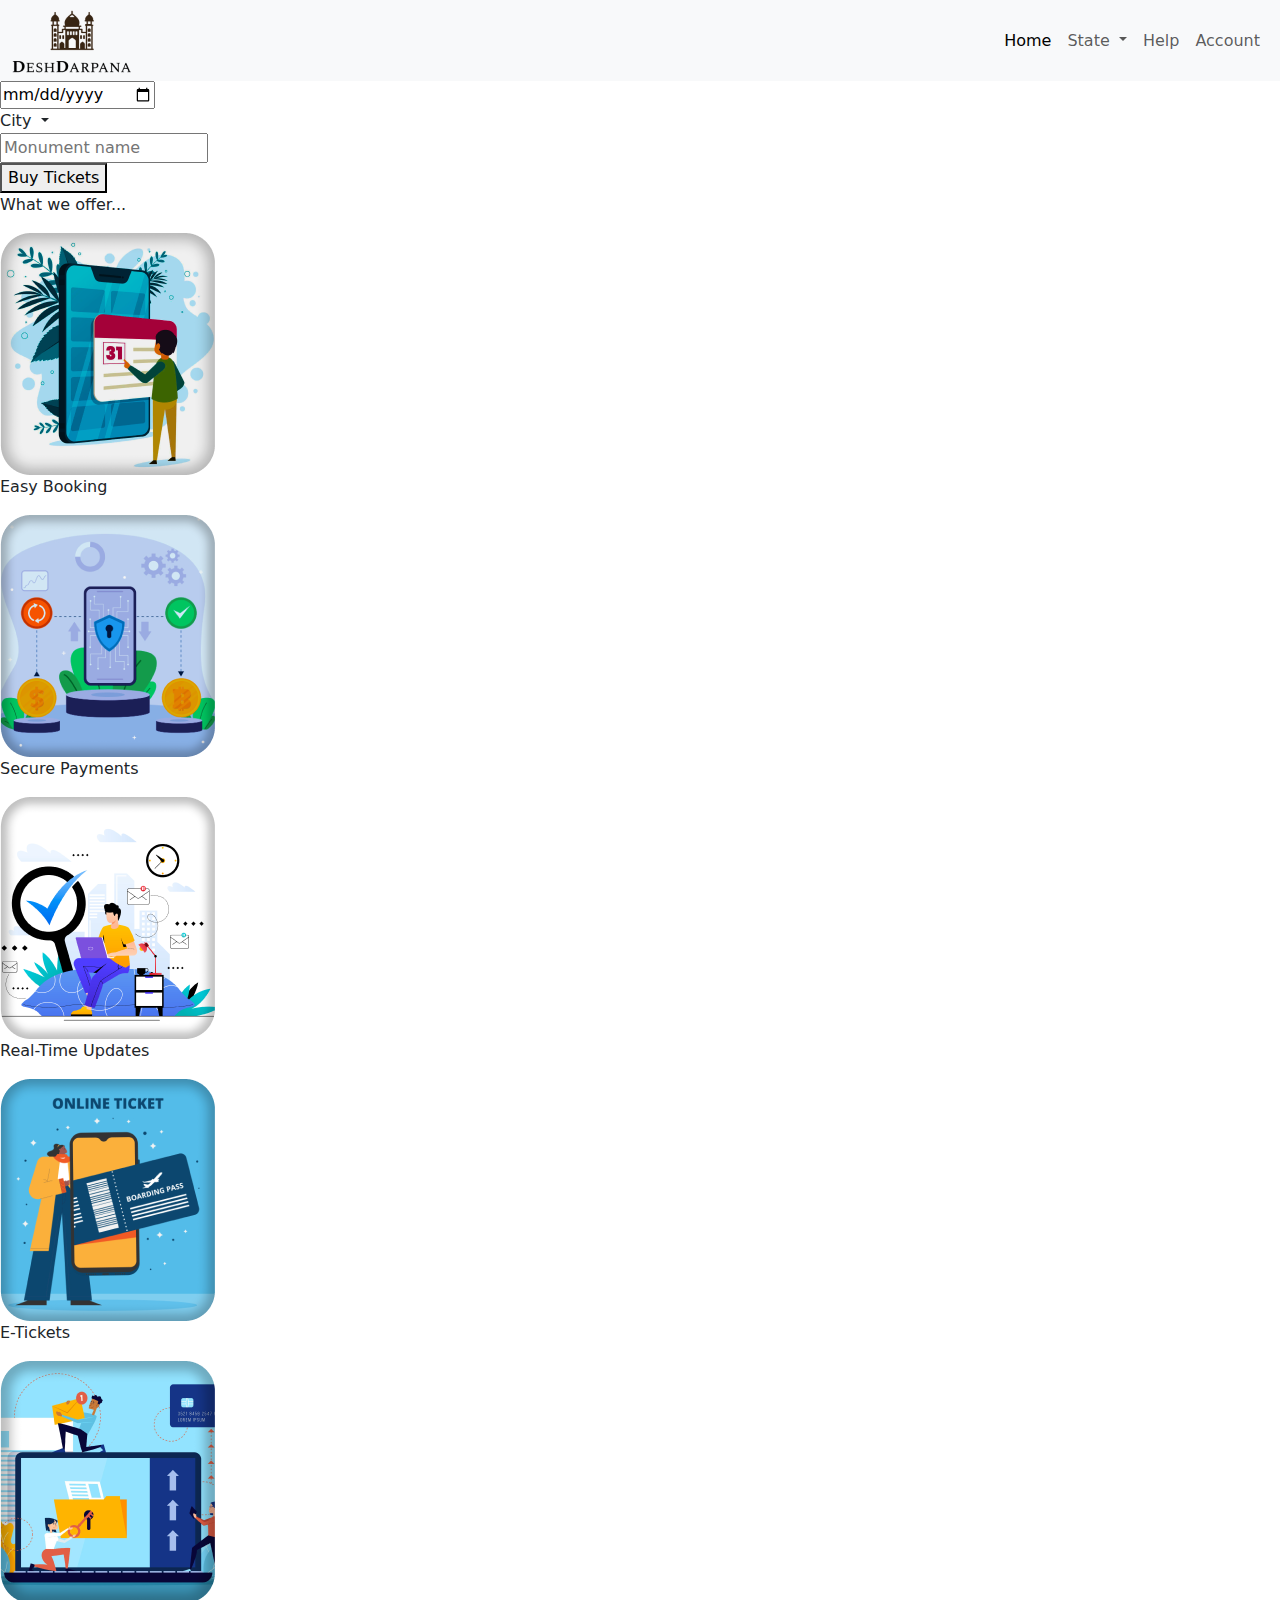
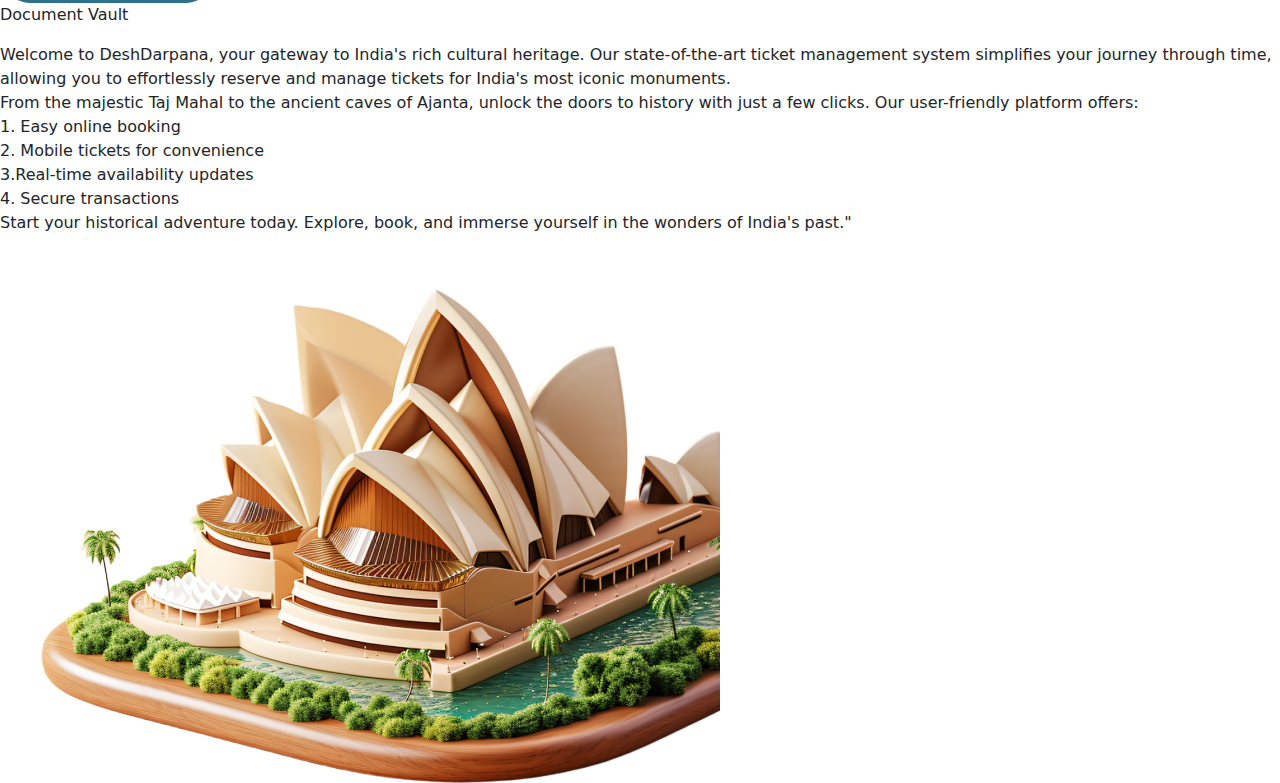
==== landing.html @ 2c756ef4 "index file changed" ====
<!DOCTYPE html>
<html lang="en">

<head>
    <meta charset="UTF-8" />
    <meta name="viewport" content="width=device-width, initial-scale=1.0" />
    <title>main-page</title>
    <link rel="icon" href="/logo.png" />
    <link rel="stylesheet" href="style2.css" />
    <link href="https://cdn.jsdelivr.net/npm/bootstrap@5.3.3/dist/css/bootstrap.min.css" rel="stylesheet"
        integrity="sha384-QWTKZyjpPEjISv5WaRU9OFeRpok6YctnYmDr5pNlyT2bRjXh0JMhjY6hW+ALEwIH" crossorigin="anonymous" />
</head>

<body>
    <nav class="navbar navbar-expand-lg bg-body-tertiary">
        <div class="container-fluid">
            <div class="first">
                <a class="navbar-brand" href="#"><img src="logo.png" alt="" /></a>
                <button class="navbar-toggler" type="button" data-bs-toggle="collapse"
                    data-bs-target="#navbarNavDropdown" aria-controls="navbarNavDropdown" aria-expanded="false"
                    aria-label="Toggle navigation">
                    <span class="navbar-toggler-icon"></span>
                </button>
            </div>

            <div class="second">
                <div class="collapse navbar-collapse" id="navbarNavDropdown">
                    <ul class="navbar-nav">
                        <li class="nav-item">
                            <a class="nav-link active" aria-current="page" href="index.html">Home</a>
                        </li>
                        <li class="nav-item dropdown">
                            <a class="nav-link dropdown-toggle" href="#" role="button" data-bs-toggle="dropdown"
                                aria-expanded="false">
                                State
                            </a>
                            <ul class="dropdown-menu">
                                <li><a class="dropdown-item" href="#">Rajasthan</a></li>
                                <li><a class="dropdown-item" href="#">Delhi</a></li>
                                <li><a class="dropdown-item" href="#">Uttar Pradesh</a></li>
                                <li><a class="dropdown-item" href="#">Punjab</a></li>
                                <li><a class="dropdown-item" href="#">Gujarat</a></li>
                            </ul>
                        </li>
                        <li class="nav-item">
                            <a class="nav-link" href="#">Help</a>
                        </li>
                        <li class="nav-item">
                            <a class="nav-link" href="#">Account</a>
                        </li>
                    </ul>
                </div>
            </div>
        </div>
    </nav>

    <div class="outer">

        <div class="outer-box">
            <div class="box">
                <div class="date">
                    <form action=" ">
                        <input type="date" id="Date" name="Date" />
                    </form>
                </div>

                <div class="city">
                    <li class="nav-item dropdown">
                        <a class="nav-link dropdown-toggle" href="#" role="button" data-bs-toggle="dropdown"
                            aria-expanded="false">
                            City
                        </a>
                        <ul class="dropdown-menu">
                            <li><a class="dropdown-item" href="#">Jaipur</a></li>
                            <li><a class="dropdown-item" href="#">Bihar</a></li>
                            <li><a class="dropdown-item" href="#">Allahbadh</a></li>
                            <li><a class="dropdown-item" href="#">alwar</a></li>
                            <li><a class="dropdown-item" href="#">surat</a></li>
                        </ul>
                    </li>
                </div>

                <div class="input">
                    <input type="search" name="Monument name" id="" placeholder="Monument name" />
                </div>

                <div class="buy">
                    <button type="button">Buy Tickets</button>
                </div>
            </div>
        </div>

        <div class="offer">
            <p>What we offer...</p>
            <div class="divs">
                <div class="div"><img src="div-1.png" alt="" />
                    <p>Easy Booking</p>
                </div>
                <div class="div"><img src="div-2.png" alt="" />
                    <p>Secure Payments</p>
                </div>
                <div class="div"><img src="div-3.png" alt="" />
                    <p>Real-Time Updates</p>
                </div>
                <div class="div"><img src="div-4.png" alt="" />
                    <p>E-Tickets</p>
                </div>
                <div class="div"><img src="div-5.png" alt="" />
                    <p>Document Vault</p>
                </div>
            </div>

        </div>
    </div>

    <div class="second-outer">
        <p>Welcome to DeshDarpana, your gateway to India's rich cultural heritage. Our state-of-the-art ticket management system simplifies your journey through time, allowing you to effortlessly reserve and manage tickets for India's most iconic monuments. <br>
            From the majestic Taj Mahal to the ancient caves of Ajanta, unlock the doors to history with just a few clicks. Our user-friendly platform offers: <br>1. Easy online booking <br>2. Mobile tickets for convenience <br>3.Real-time availability updates <br>4. Secure transactions <br>Start your historical adventure today. Explore, book, and immerse yourself in the wonders of India's past."
        </p>
        <!-- <div class="lotus"></div> -->
         <img  src="lotus temple.png" alt="">

    </div>

    <div class="app">
       <div id="card">

       </div>
    </div>

    <script src="https://cdn.jsdelivr.net/npm/bootstrap@5.3.3/dist/js/bootstrap.bundle.min.js"
        integrity="sha384-YvpcrYf0tY3lHB60NNkmXc5s9fDVZLESaAA55NDzOxhy9GkcIdslK1eN7N6jIeHz"
        crossorigin="anonymous"></script>
    <script src="index.js"></script>
</body>

</html>
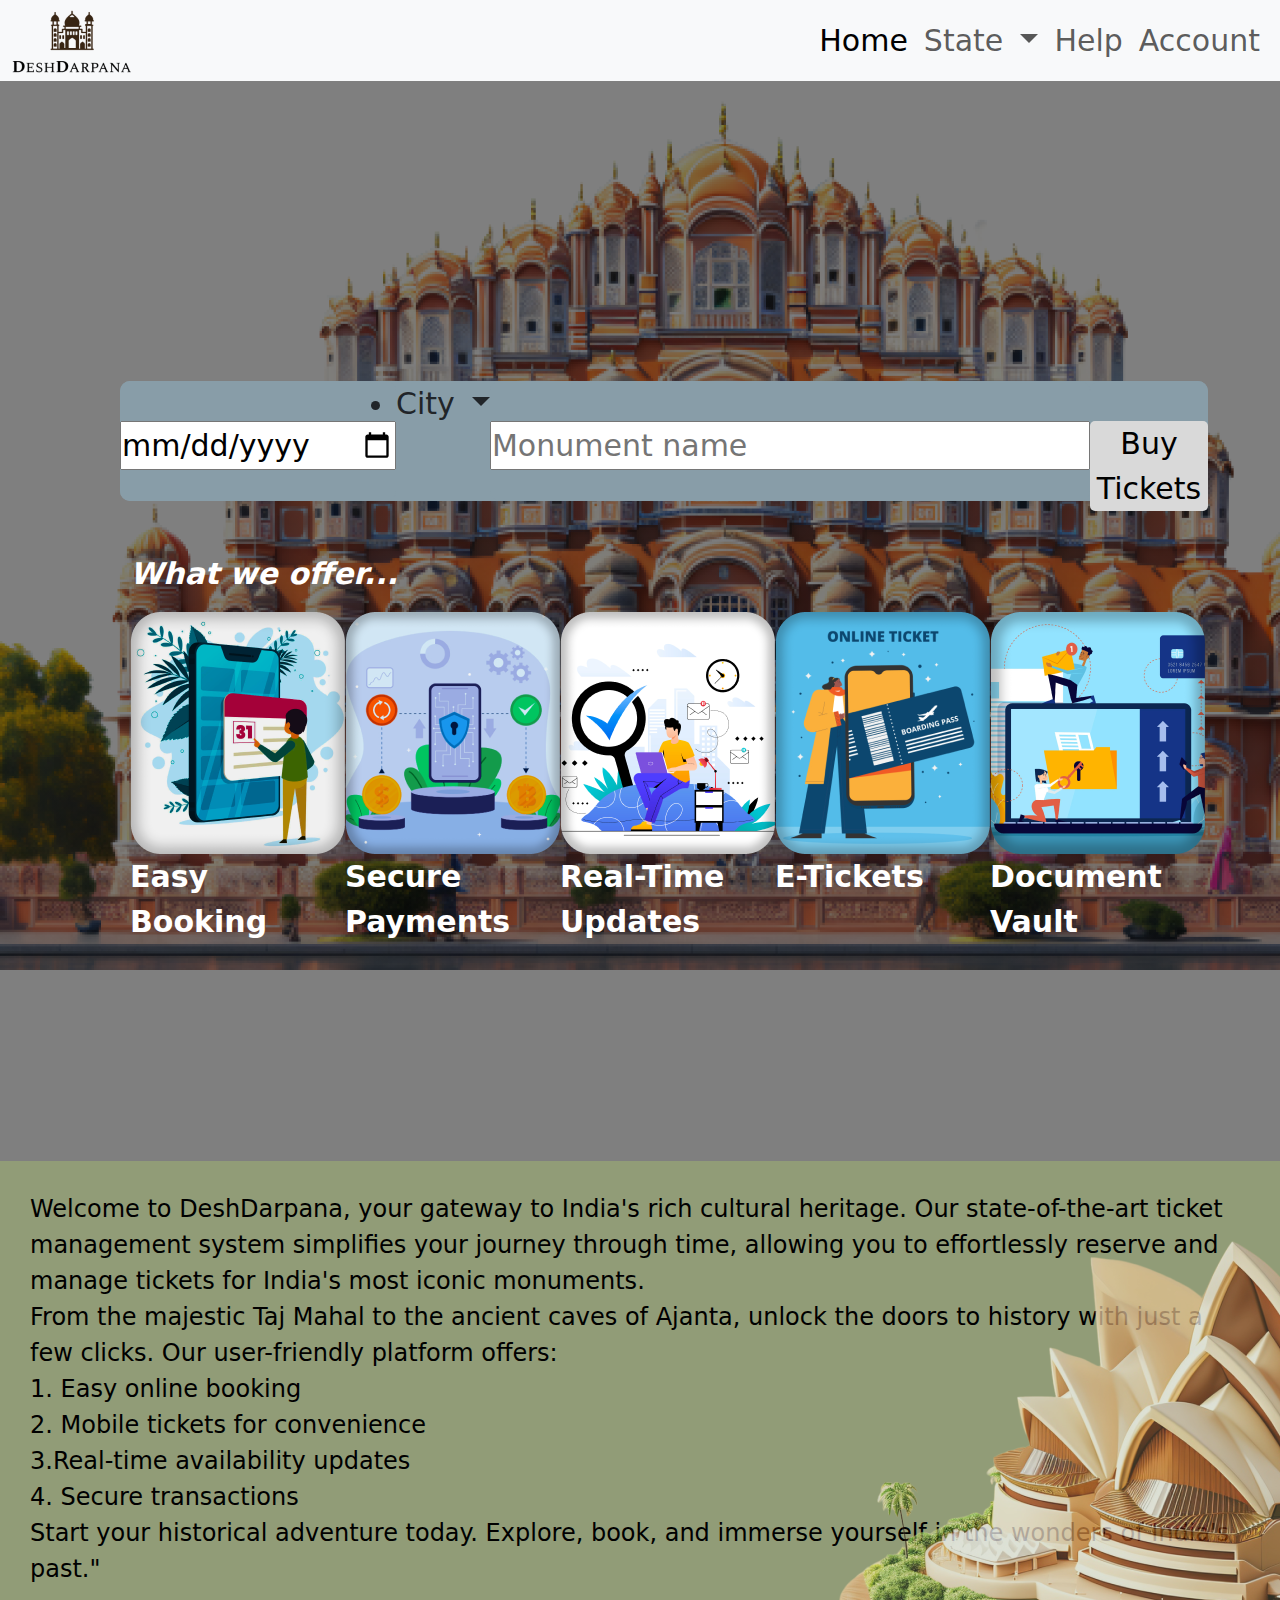
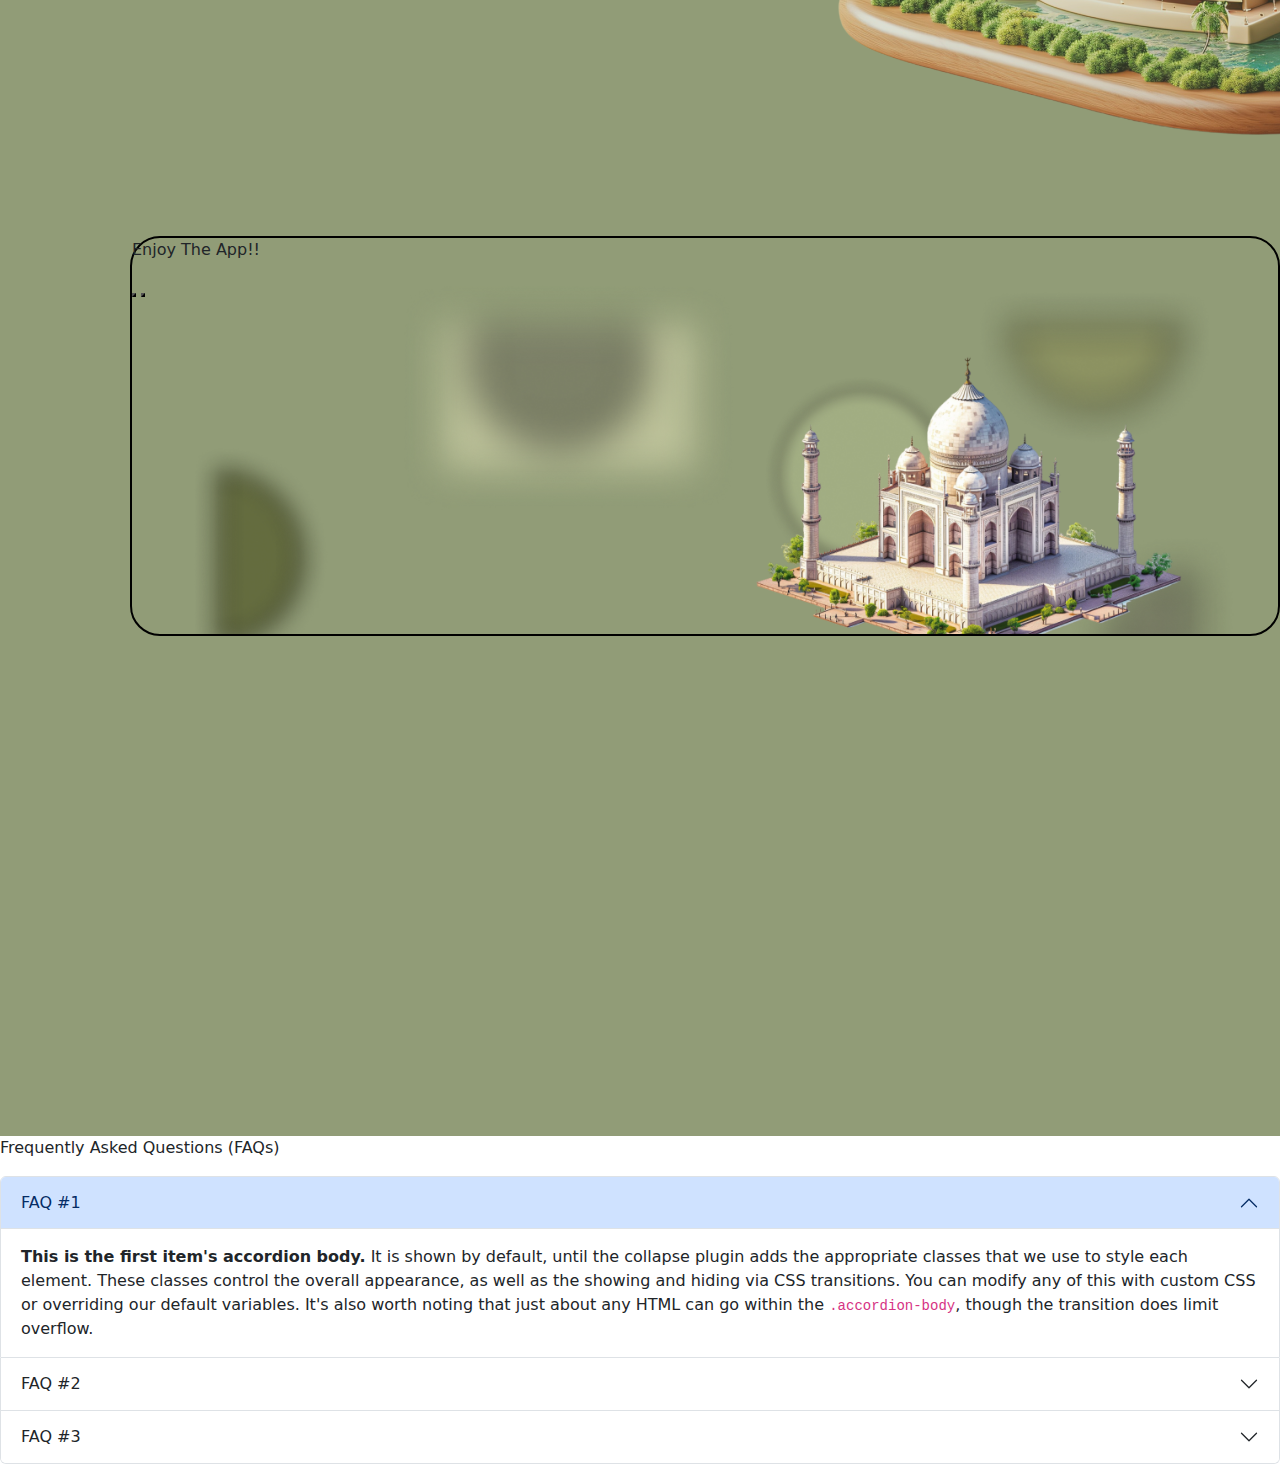
==== commit 89753bf3: "html added" ====
--- a/landing.html
+++ b/landing.html
@@ -114,18 +114,91 @@
     </div>
 
     <div class="second-outer">
-        <p>Welcome to DeshDarpana, your gateway to India's rich cultural heritage. Our state-of-the-art ticket management system simplifies your journey through time, allowing you to effortlessly reserve and manage tickets for India's most iconic monuments. <br>
-            From the majestic Taj Mahal to the ancient caves of Ajanta, unlock the doors to history with just a few clicks. Our user-friendly platform offers: <br>1. Easy online booking <br>2. Mobile tickets for convenience <br>3.Real-time availability updates <br>4. Secure transactions <br>Start your historical adventure today. Explore, book, and immerse yourself in the wonders of India's past."
+        <p>Welcome to DeshDarpana, your gateway to India's rich cultural heritage. Our state-of-the-art ticket
+            management system simplifies your journey through time, allowing you to effortlessly reserve and manage
+            tickets for India's most iconic monuments. <br>
+            From the majestic Taj Mahal to the ancient caves of Ajanta, unlock the doors to history with just a few
+            clicks. Our user-friendly platform offers: <br>1. Easy online booking <br>2. Mobile tickets for convenience
+            <br>3.Real-time availability updates <br>4. Secure transactions <br>Start your historical adventure today.
+            Explore, book, and immerse yourself in the wonders of India's past."
         </p>
         <!-- <div class="lotus"></div> -->
-         <img  src="lotus temple.png" alt="">
+        <img src="lotus temple.png" alt="">
 
     </div>
 
     <div class="app">
-       <div id="card">
-
-       </div>
+        <div id="card">
+            <p>Enjoy The App!!</p>
+            <span class="buttons">
+                <button class="one"></button>
+                <button class="two"></button>
+
+            </span>
+
+        </div>
+    </div>
+    <div class="outerfaq">
+        <div class="faq">
+            <p>Frequently Asked Questions (FAQs)</p>
+            <div class="accordion" id="accordionExample">
+                <div class="accordion-item">
+                    <h2 class="accordion-header">
+                        <button class="accordion-button" type="button" data-bs-toggle="collapse"
+                            data-bs-target="#collapseOne" aria-expanded="true" aria-controls="collapseOne">
+                            FAQ #1
+                        </button>
+                    </h2>
+                    <div id="collapseOne" class="accordion-collapse collapse show" data-bs-parent="#accordionExample">
+                        <div class="accordion-body">
+                            <strong>This is the first item's accordion body.</strong> It is shown by default, until the
+                            collapse plugin adds the appropriate classes that we use to style each element. These
+                            classes control the overall appearance, as well as the showing and hiding via CSS
+                            transitions. You can modify any of this with custom CSS or overriding our default variables.
+                            It's also worth noting that just about any HTML can go within the
+                            <code>.accordion-body</code>, though the transition does limit overflow.
+                        </div>
+                    </div>
+                </div>
+                <div class="accordion-item">
+                    <h2 class="accordion-header">
+                        <button class="accordion-button collapsed" type="button" data-bs-toggle="collapse"
+                            data-bs-target="#collapseTwo" aria-expanded="false" aria-controls="collapseTwo">
+                            FAQ #2
+                        </button>
+                    </h2>
+                    <div id="collapseTwo" class="accordion-collapse collapse" data-bs-parent="#accordionExample">
+                        <div class="accordion-body">
+                            <strong>This is the second item's accordion body.</strong> It is hidden by default, until
+                            the collapse plugin adds the appropriate classes that we use to style each element. These
+                            classes control the overall appearance, as well as the showing and hiding via CSS
+                            transitions. You can modify any of this with custom CSS or overriding our default variables.
+                            It's also worth noting that just about any HTML can go within the
+                            <code>.accordion-body</code>, though the transition does limit overflow.
+                        </div>
+                    </div>
+                </div>
+                <div class="accordion-item">
+                    <h2 class="accordion-header">
+                        <button class="accordion-button collapsed" type="button" data-bs-toggle="collapse"
+                            data-bs-target="#collapseThree" aria-expanded="false" aria-controls="collapseThree">
+                            FAQ #3
+                        </button>
+                    </h2>
+                    <div id="collapseThree" class="accordion-collapse collapse" data-bs-parent="#accordionExample">
+                        <div class="accordion-body">
+                            <strong>This is the third item's accordion body.</strong> It is hidden by default, until the
+                            collapse plugin adds the appropriate classes that we use to style each element. These
+                            classes control the overall appearance, as well as the showing and hiding via CSS
+                            transitions. You can modify any of this with custom CSS or overriding our default variables.
+                            It's also worth noting that just about any HTML can go within the
+                            <code>.accordion-body</code>, though the transition does limit overflow.
+                        </div>
+                    </div>
+                </div>
+            </div>
+
+        </div>
     </div>
 
     <script src="https://cdn.jsdelivr.net/npm/bootstrap@5.3.3/dist/js/bootstrap.bundle.min.js"
--- a/style2.css
+++ b/style2.css
@@ -0,0 +1,123 @@
+* {
+  margin: 0;
+  padding: 0;
+ 
+}
+
+
+
+.outer {
+  width: 100%;
+  height: 120vh;
+  background-image: linear-gradient(rgba(0, 0, 0, 0.5), rgba(0, 0, 0, 0.5)),
+    url(bg2.png);
+ background-repeat: no-repeat;
+}
+@media screen  and (max-width: 1100px) {
+    .outer{
+      background-size: 100vw;
+    }
+}
+
+.navbar-nav {
+  font-size: 30px;
+}
+.container-fluid {
+  display: flex;
+}
+.box{
+    height: 120px;
+    width: 85vw;
+    background-color: #889DA8;
+    border-radius: 10px;
+    margin-left: 120px;
+    display: flex;
+    justify-content: space-evenly;
+   
+    
+}
+.outer-box{
+    padding-top: 300px;
+}
+
+.input input{
+    width: 600px;
+}
+.date,.input ,.buy{
+    padding-top: 40px;
+    border-radius: 10px;
+    border: 0px;
+    background-color: #889DA8;
+    font-size: 30px;
+    
+}
+ .city{
+    font-size: 30px;
+}
+.buy button{
+    background-color: #D9D9D9;
+    border-radius: 5px;
+    border: 0px;
+}
+
+.offer{
+    font-size: 30px;
+    color: white;
+   padding-left: 130px;
+   padding-right: 130px;
+   padding-bottom: 50px;
+   padding-top: 50px;
+   font-weight: 600;
+   font-style: italic;
+   width: 100vw;
+}
+.divs{
+    display: flex;
+    justify-content: space-evenly;
+    color: white;
+    font-style: normal;
+}
+
+
+.second-outer {
+    padding: 30px;
+    height: 75vh;
+    background-color: #919C77;
+    color: black;
+    font-size: x-large;
+}
+.second-outer img{
+   
+    position: relative;
+    bottom: 400px;
+    left: 767px;
+    opacity: 70%;
+    
+}
+.lotus {
+    /* width: 700px;
+    height: 500px;
+   background-image: url(lotus\ temple.png);
+   background-position: right bottom; */
+   
+}
+
+.app{
+  height: 100vh;
+  background-color: #919C77;
+
+}
+
+#card {
+ margin-left: 130px;
+  width: 1150px;
+  height: 400px;
+  background-size: cover;
+  background-image: url(Group\ 2.png);
+  border: 2px solid  black;
+  border-radius: 30px;
+  /* box-shadow: 3px 3px 3px 3px  black; */
+  filter: drop-shadow(50px 50px 50px 50px  black);
+  
+ 
+}